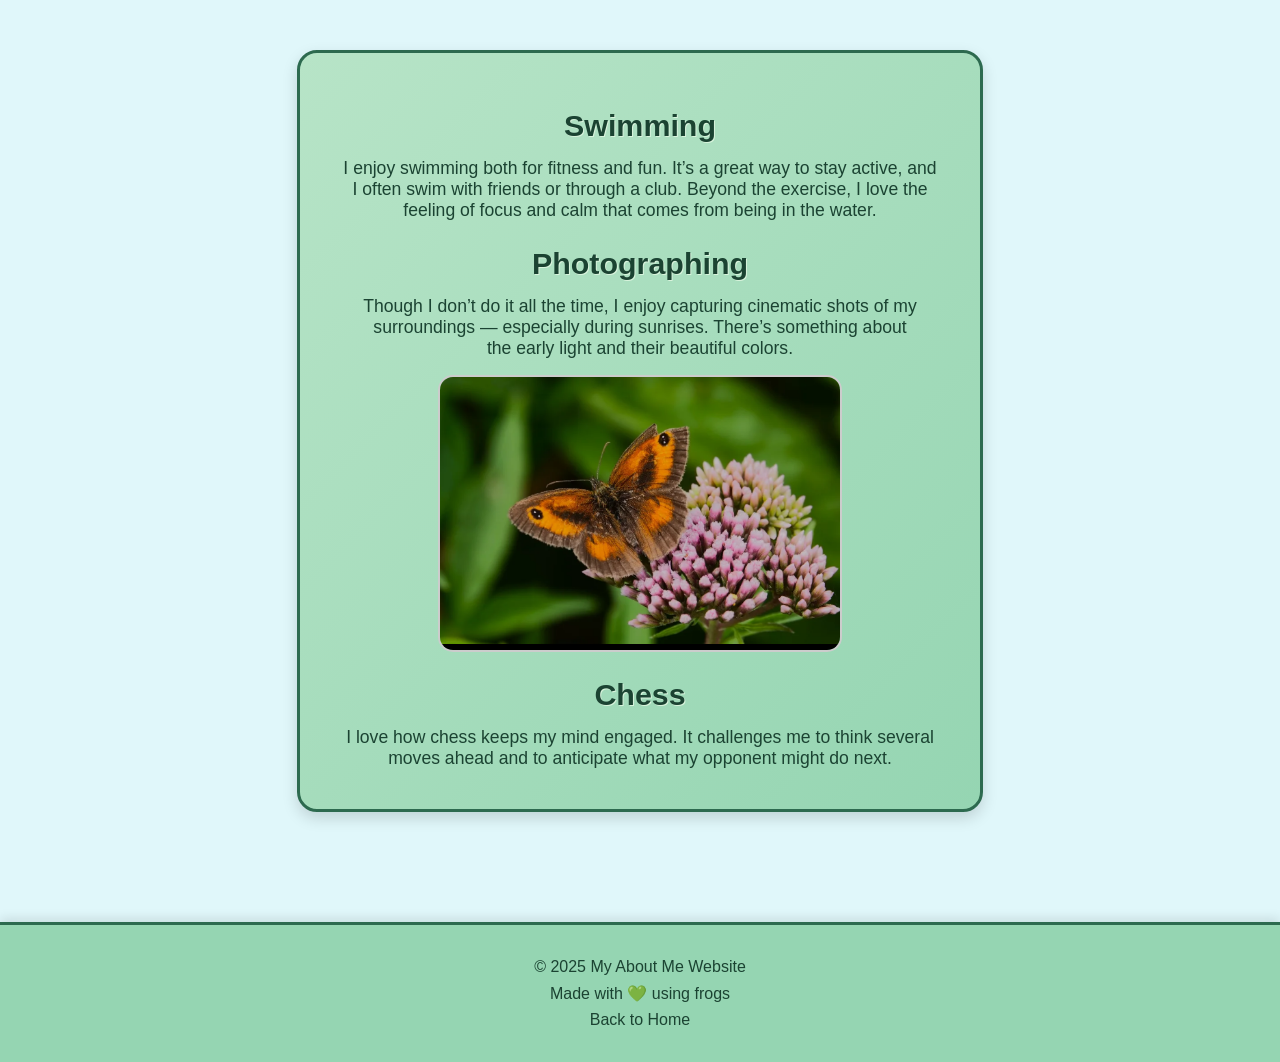
==== Hobbies.html @ edb2a951 "Update Hobbies.html" ====
<!DOCTYPE html>
<html lang="en">
	<head>
		<link rel="stylesheet" href="css/styles.css">
		<meta charset="UTF-8">
		<meta name="viewport" content="width=device-width, initial-scale=1.0">
		<title>About me - My hobbies</title>
	</head>

	<body>
		<main>
		  <div class="hobby">
			<h2>Swimming</h2>
			<p>I enjoy swimming both for fitness and fun. It’s a great way to stay active, and I often swim with friends or through a club. Beyond the exercise, I love the feeling of focus and calm that comes from being in the water.</p>
		  
			<h2>Photographing</h2>
			<p>Though I don’t do it all the time, I enjoy capturing cinematic shots of my surroundings — especially during sunrises. There’s something about <br>the early light and their beautiful colors.</p>
			<img src="attachments/Butterfly_Hobby.png" alt="Butterfly on flower" class="rounded"> 

			<h2>Chess</h2>
			<p>I love how chess keeps my mind engaged. It challenges me to think several moves ahead and to anticipate what my opponent might do next.</p>
		  </div>
		</main>
		<footer>
		  <p>© 2025 My About Me Website</p>
		  <p>Made with 💚 using frogs</p>
		  <p><a href="index.html">Back to Home</a></p>
		</footer>
	</body>
</html>
---- css/styles.css ----
.about-me-froggy, .hobby, .project {
background: linear-gradient(135deg, #b7e4c7, #95d5b2);
border: 3px solid #2d6a4f;
border-radius: 20px;
padding: 30px 40px;
max-width: 600px;
margin: 50px auto;
text-align: center;
font-family: "Poppins", "Segoe UI", sans-serif;
color: #1b4332;
box-shadow: 0 6px 15px rgba(0, 0, 0, 0.15);
transition: transform 0.2s ease, box-shadow 0.2s ease;
}

.about-me-froggy:hover {
transform: translateY(-5px);
box-shadow: 0 10px 25px rgba(0, 0, 0, 0.2);
}

.about-me-froggy h2, .hobby h2, .project h2 {
font-size: 1.9em;
margin-bottom: 15px;
color: #1b4332;
text-shadow: 1px 1px 0 #d8f3dc;
}

.about-me-froggy p, .hobby p, .project p {
font-size: 1.1em;
margin: 10px 0;
}

strong {
color: #2d6a4f;
}

.links, .MorePages {
  display: flex;
  justify-content: center;
  gap: 25px;
  margin-top: 25px;
  padding: 12px 0;
  background-color: #d8f3dc;
  border: 2px solid #74c69d;
  border-radius: 15px;
  box-shadow: 0 4px 10px rgba(0, 0, 0, 0.1);
  max-width: 600px;
  margin-left: auto;
  margin-right: auto;
}
body {
  background-color: #e0f7fa; /* light minty background */
}
.links a,
.MorePages a {
  color: #1b4332;
  text-decoration: none;
  font-family: "Poppins", sans-serif;
  font-weight: 500;
  font-size: 1.05em;
  transition: color 0.2s ease, transform 0.2s ease;
}

.links a:hover,
.MorePages a:hover {
  color: #52b788;
  transform: scale(1.08);
  text-decoration: underline dotted #74c69d;
}
img.rounded {
  border-radius: 15px; 
  border: 2px solid #ccc; 
  width: 100%; 
  max-width: 400px; 
  display: block;
  margin: 1rem auto; 
}
footer {
  background-color: #95d5b2; /* Softer green to match the theme */
  border-top: 3px solid #2d6a4f;
  padding: 25px 0;
  text-align: center;
  color: #1b4332;
  font-family: "Poppins", "Segoe UI", sans-serif;
  margin-top: 60px;
  box-shadow: 0 -4px 10px rgba(0, 0, 0, 0.1);
}

footer p {
  margin: 8px 0;
  font-size: 1em;
}

footer a {
  color: #1b4332;
  text-decoration: none;
  font-weight: 500;
  transition: color 0.2s ease, text-decoration 0.2s ease;
}
html, body {
  height: 100%;
  margin: 0;
  display: flex;
  flex-direction: column;
}

main {
  flex: 1; /* This pushes the footer to the bottom */
}

footer {
  background-color: #95d5b2;
  border-top: 3px solid #2d6a4f;
  padding: 25px 0;
  text-align: center;
  color: #1b4332;
  font-family: "Poppins", "Segoe UI", sans-serif;
  box-shadow: 0 -4px 10px rgba(0, 0, 0, 0.1);
}
/* --- Responsive adjustments --- */
@media (max-width: 768px) {
    .about-me-froggy,
    .hobby,
    .project {
        padding: 20px;
        margin: 30px auto;
        max-width: 90%;
    }

    .links,
    .MorePages {
        flex-direction: column;
        gap: 15px;
        padding: 10px;
    }

    img.rounded {
        max-width: 100%;
        height: auto;
    }

    body {
        font-size: 16px;
    }
}

@media (max-width: 480px) {
    .about-me-froggy h2,
    .hobby h2,
    .project h2 {
        font-size: 1.5em;
    }

    .about-me-froggy p,
    .hobby p,
    .project p {
        font-size: 1em;
    }

    footer p {
        font-size: 0.9em;
    }
}
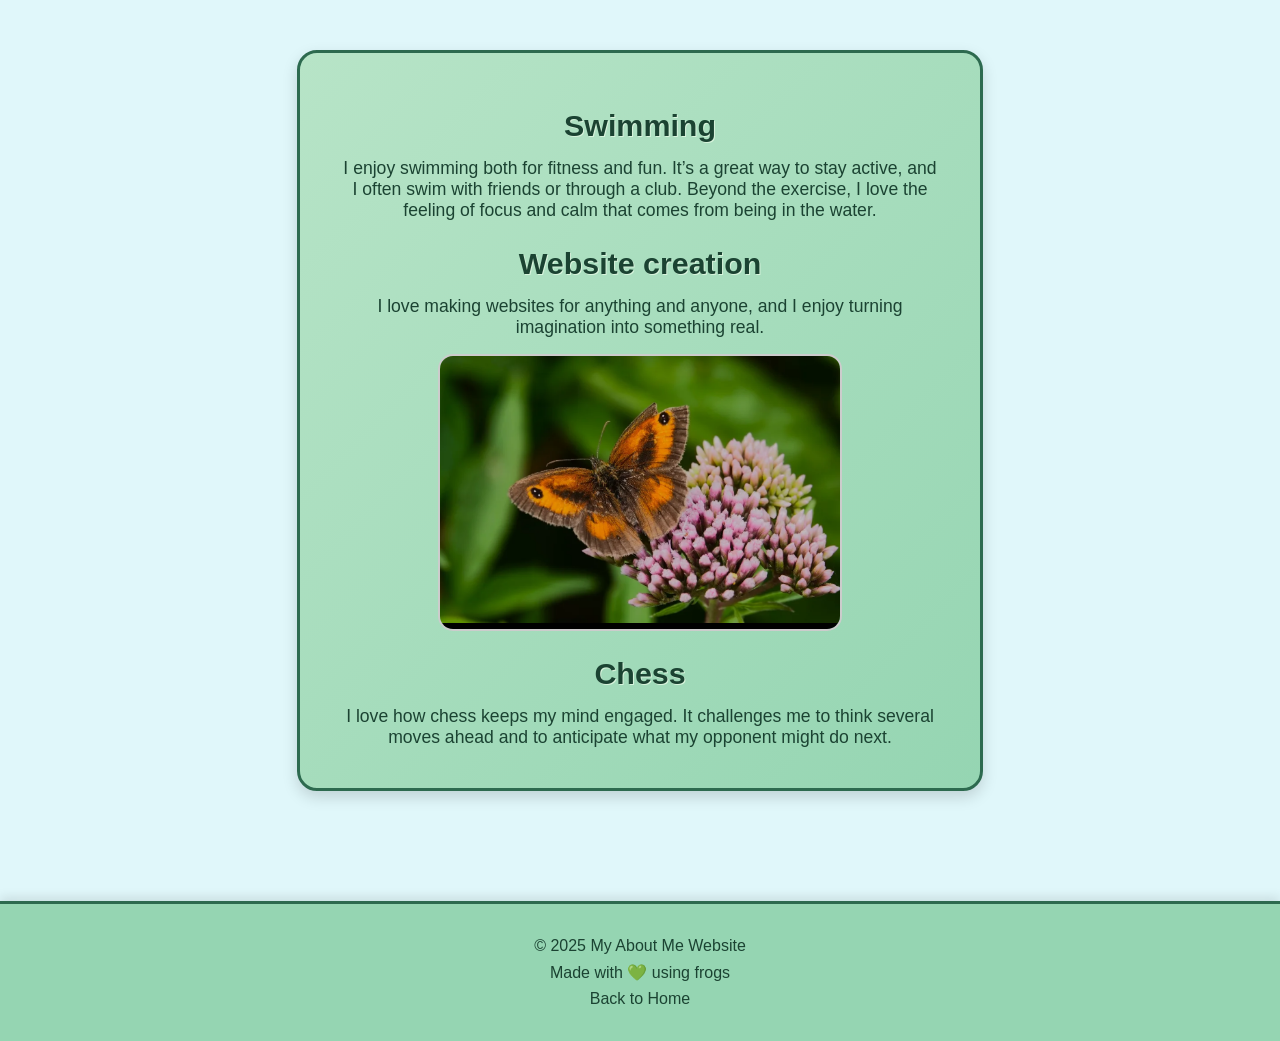
==== commit 4f02078f: "Update Hobbies.html" ====
--- a/Hobbies.html
+++ b/Hobbies.html
@@ -2,6 +2,7 @@
 <html lang="en">
 	<head>
 		<link rel="stylesheet" href="css/styles.css">
+		<link rel="icon" type="image/png" href="attachments/frog_icon.png">
 		<meta charset="UTF-8">
 		<meta name="viewport" content="width=device-width, initial-scale=1.0">
 		<title>About me - My hobbies</title>
@@ -13,8 +14,8 @@
 			<h2>Swimming</h2>
 			<p>I enjoy swimming both for fitness and fun. It’s a great way to stay active, and I often swim with friends or through a club. Beyond the exercise, I love the feeling of focus and calm that comes from being in the water.</p>
 		  
-			<h2>Photographing</h2>
-			<p>Though I don’t do it all the time, I enjoy capturing cinematic shots of my surroundings — especially during sunrises. There’s something about <br>the early light and their beautiful colors.</p>
+			<h2>Website creation</h2>
+			<p>I love making websites for anything and anyone, and I enjoy turning imagination into something real.</p>
 			<img src="attachments/Butterfly_Hobby.png" alt="Butterfly on flower" class="rounded"> 
 
 			<h2>Chess</h2>
@@ -28,3 +29,5 @@
 		</footer>
 	</body>
 </html>
+
+
--- a/css/styles.css
+++ b/css/styles.css
@@ -1,4 +1,4 @@
-.about-me-froggy, .hobby, .project {
+.about-me-froggy, .hobby, .project, .Qotd {
 background: linear-gradient(135deg, #b7e4c7, #95d5b2);
 border: 3px solid #2d6a4f;
 border-radius: 20px;
@@ -17,14 +17,14 @@
 box-shadow: 0 10px 25px rgba(0, 0, 0, 0.2);
 }
 
-.about-me-froggy h2, .hobby h2, .project h2 {
+.about-me-froggy h2, .hobby h2, .project h2, .Qotd h2 {
 font-size: 1.9em;
 margin-bottom: 15px;
 color: #1b4332;
 text-shadow: 1px 1px 0 #d8f3dc;
 }
 
-.about-me-froggy p, .hobby p, .project p {
+.about-me-froggy p, .hobby p, .project p, .Qotd p {
 font-size: 1.1em;
 margin: 10px 0;
 }
@@ -50,8 +50,7 @@
 body {
   background-color: #e0f7fa; /* light minty background */
 }
-.links a,
-.MorePages a {
+.links a, .MorePages a{
   color: #1b4332;
   text-decoration: none;
   font-family: "Poppins", sans-serif;
@@ -60,8 +59,7 @@
   transition: color 0.2s ease, transform 0.2s ease;
 }
 
-.links a:hover,
-.MorePages a:hover {
+.links a:hover, .MorePages a:hover{
   color: #52b788;
   transform: scale(1.08);
   text-decoration: underline dotted #74c69d;
@@ -116,18 +114,34 @@
   font-family: "Poppins", "Segoe UI", sans-serif;
   box-shadow: 0 -4px 10px rgba(0, 0, 0, 0.1);
 }
+.Qotd {
+  background: linear-gradient(135deg, #c0e8f4, #a0dbe8); /* softer teal-blue gradient */
+  border: 2px solid #74c69d; /* thinner, muted green border */
+  border-radius: 20px;
+  padding: 30px 40px;
+  max-width: 600px;
+  margin: 50px auto;
+  text-align: center;
+  font-family: "Poppins", "Segoe UI", sans-serif;
+  color: #1b4332; /* same as other sections */
+  box-shadow: 0 6px 15px rgba(0, 0, 0, 0.15);
+  transition: transform 0.2s ease, box-shadow 0.2s ease;
+}
+
 /* --- Responsive adjustments --- */
 @media (max-width: 768px) {
     .about-me-froggy,
     .hobby,
-    .project {
+    .project,
+	.Qotd {
         padding: 20px;
         margin: 30px auto;
         max-width: 90%;
     }
 
     .links,
-    .MorePages {
+    .MorePages,
+	.Qotd {
         flex-direction: column;
         gap: 15px;
         padding: 10px;
@@ -146,13 +160,15 @@
 @media (max-width: 480px) {
     .about-me-froggy h2,
     .hobby h2,
-    .project h2 {
+    .project h2,
+	.Qotd h2 {
         font-size: 1.5em;
     }
 
     .about-me-froggy p,
     .hobby p,
-    .project p {
+    .project p,
+	.Qotd p {
         font-size: 1em;
     }
 
@@ -164,3 +180,4 @@
 
 
 
+
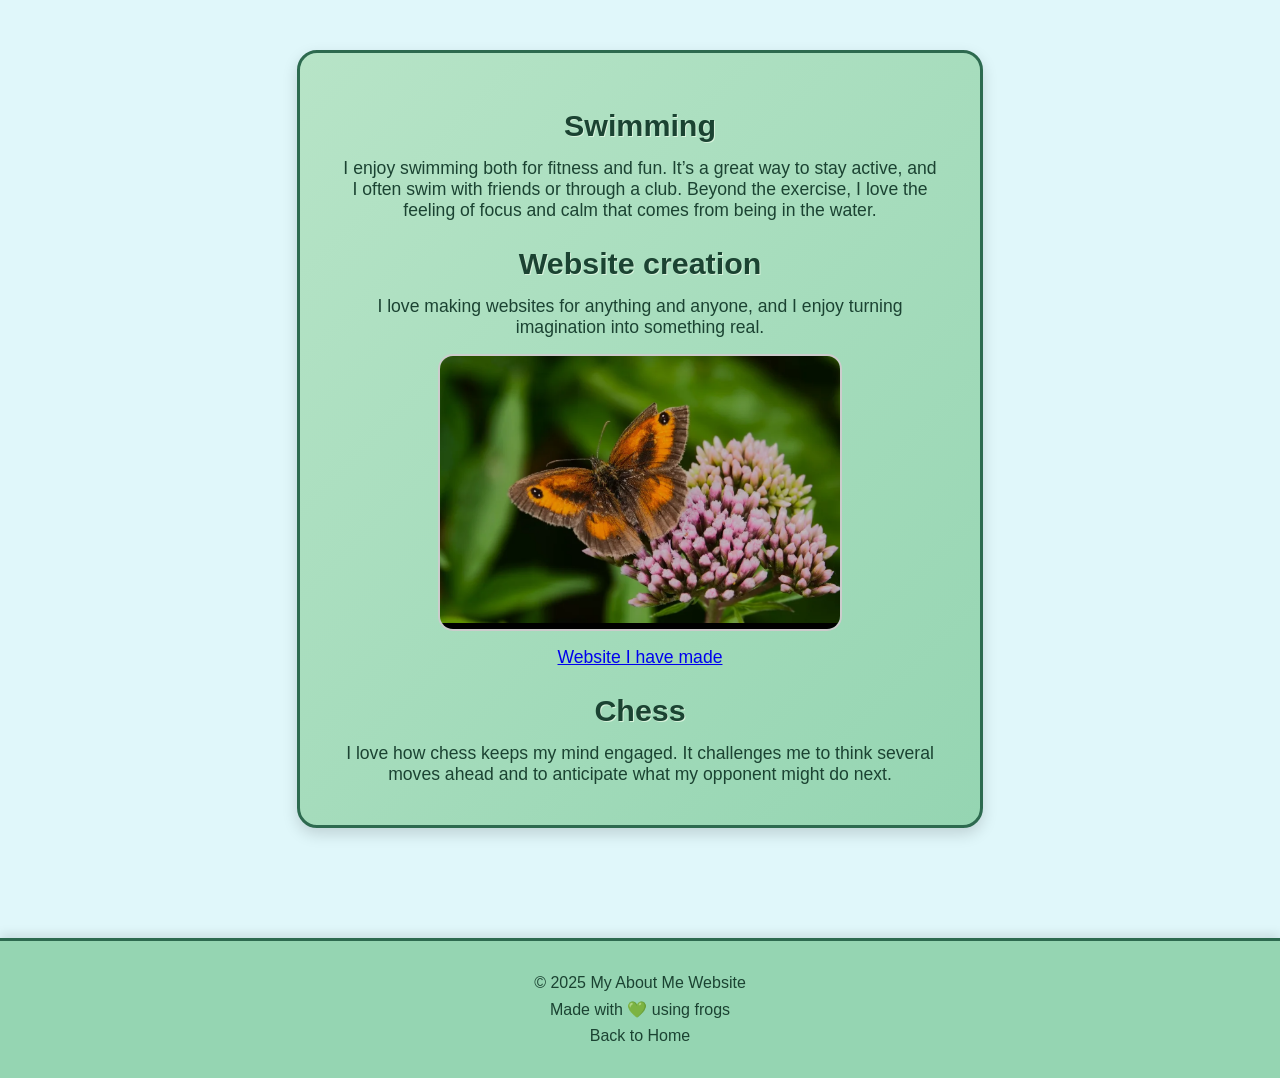
==== commit 0700f653: "Update Hobbies.html" ====
--- a/Hobbies.html
+++ b/Hobbies.html
@@ -16,7 +16,8 @@
 		  
 			<h2>Website creation</h2>
 			<p>I love making websites for anything and anyone, and I enjoy turning imagination into something real.</p>
-			<img src="attachments/Butterfly_Hobby.png" alt="Butterfly on flower" class="rounded"> 
+			<a href="https://www.xfroggytm.store" target="_blank" rel="noopener noreferrer"> <img src="attachments/Butterfly_Hobby.png" alt="Butterfly on flower" class="rounded"> </a>
+			<p><a href="https://www.xfroggytm.store">Website I have made</a></p>  
 
 			<h2>Chess</h2>
 			<p>I love how chess keeps my mind engaged. It challenges me to think several moves ahead and to anticipate what my opponent might do next.</p>
@@ -31,3 +32,4 @@
 </html>
 
 
+
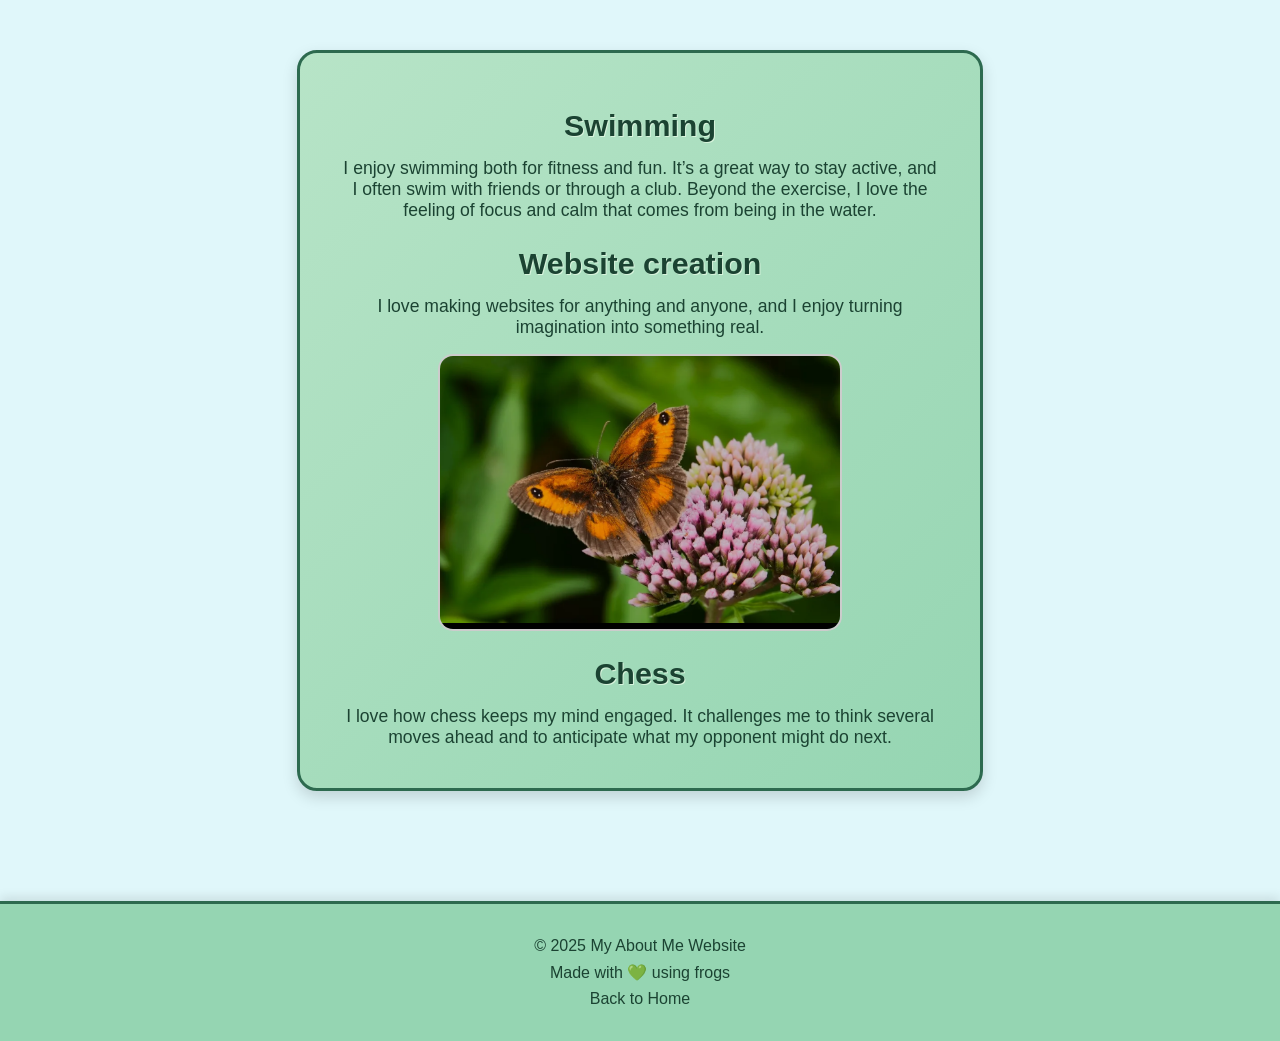
==== commit 5fb57484: "Update Hobbies.html" ====
--- a/Hobbies.html
+++ b/Hobbies.html
@@ -16,8 +16,7 @@
 		  
 			<h2>Website creation</h2>
 			<p>I love making websites for anything and anyone, and I enjoy turning imagination into something real.</p>
-			<a href="https://www.xfroggytm.store" target="_blank" rel="noopener noreferrer"> <img src="attachments/Butterfly_Hobby.png" alt="Butterfly on flower" class="rounded"> </a>
-			<p><a href="https://www.xfroggytm.store">Website I have made</a></p>  
+			<a href="https://www.xfroggytm.store" target="_blank" rel="noopener noreferrer"> <img src="attachments/Butterfly_Hobby.png" alt="Butterfly on flower" class="rounded"> </a> 
 
 			<h2>Chess</h2>
 			<p>I love how chess keeps my mind engaged. It challenges me to think several moves ahead and to anticipate what my opponent might do next.</p>
@@ -33,3 +32,4 @@
 
 
 
+
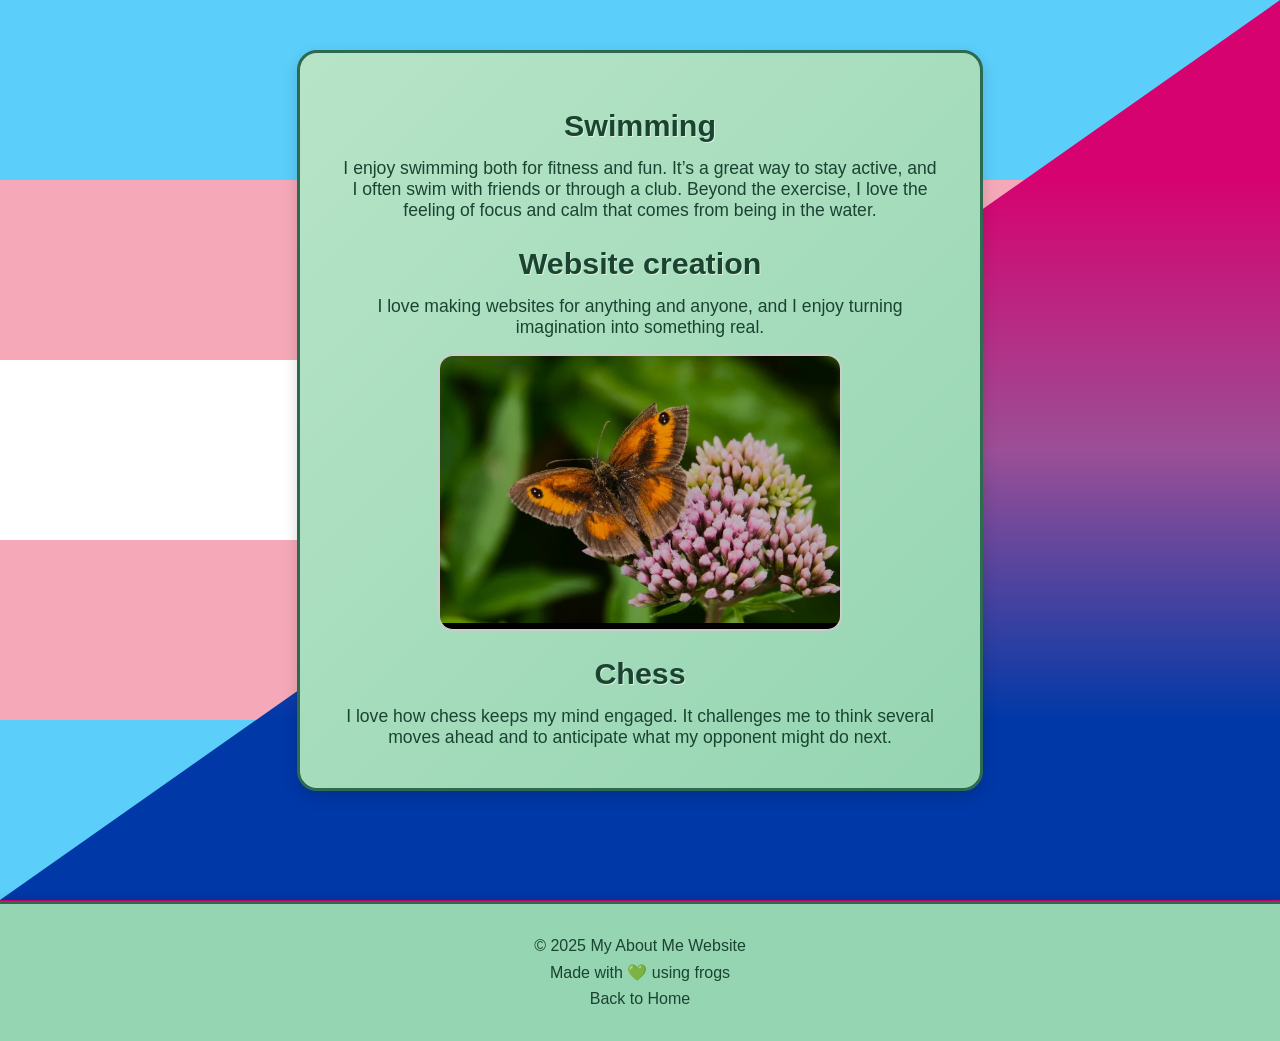
==== commit 25805da0: "Update Hobbies.html" ====
--- a/Hobbies.html
+++ b/Hobbies.html
@@ -3,6 +3,7 @@
 	<head>
 		<link rel="stylesheet" href="css/styles.css">
 		<link rel="icon" type="image/png" href="attachments/frog_icon.png">
+		<script src="js/flag-background.js" defer></script>
 		<meta charset="UTF-8">
 		<meta name="viewport" content="width=device-width, initial-scale=1.0">
 		<title>About me - My hobbies</title>
@@ -16,7 +17,7 @@
 		  
 			<h2>Website creation</h2>
 			<p>I love making websites for anything and anyone, and I enjoy turning imagination into something real.</p>
-			<a href="https://www.xfroggytm.store" target="_blank" rel="noopener noreferrer"> <img src="attachments/Butterfly_Hobby.png" alt="Butterfly on flower" class="rounded"> </a> 
+			<a href="#" target="_blank" rel="noopener noreferrer"> <img src="attachments/Butterfly_Hobby.png" alt="Butterfly on flower" class="rounded"> </a> 
 
 			<h2>Chess</h2>
 			<p>I love how chess keeps my mind engaged. It challenges me to think several moves ahead and to anticipate what my opponent might do next.</p>
--- a/css/styles.css
+++ b/css/styles.css
@@ -48,7 +48,32 @@
   margin-right: auto;
 }
 body {
-  background-color: #e0f7fa; /* light minty background */
+  position: relative;
+  isolation: isolate;
+  margin: 0;
+  min-height: 100vh;
+  background: linear-gradient(
+    to bottom,
+    rgb(214, 2, 112) 0% 40%,
+    rgb(155, 79, 150) 40% 60%,
+    rgb(0, 56, 168) 60% 100%
+  );
+}
+
+body::before {
+  content: "";
+  position: absolute;
+  inset: 0;
+  z-index: -1;
+  background: linear-gradient(
+    to bottom,
+    rgb(91, 206, 250) 0% 20%,
+    rgb(245, 169, 184) 20% 40%,
+    rgb(255, 255, 255) 40% 60%,
+    rgb(245, 169, 184) 60% 80%,
+    rgb(91, 206, 250) 80% 100%
+  );
+  clip-path: polygon(0 0, 100% 0, 0 100%);
 }
 .links a, .MorePages a{
   color: #1b4332;
